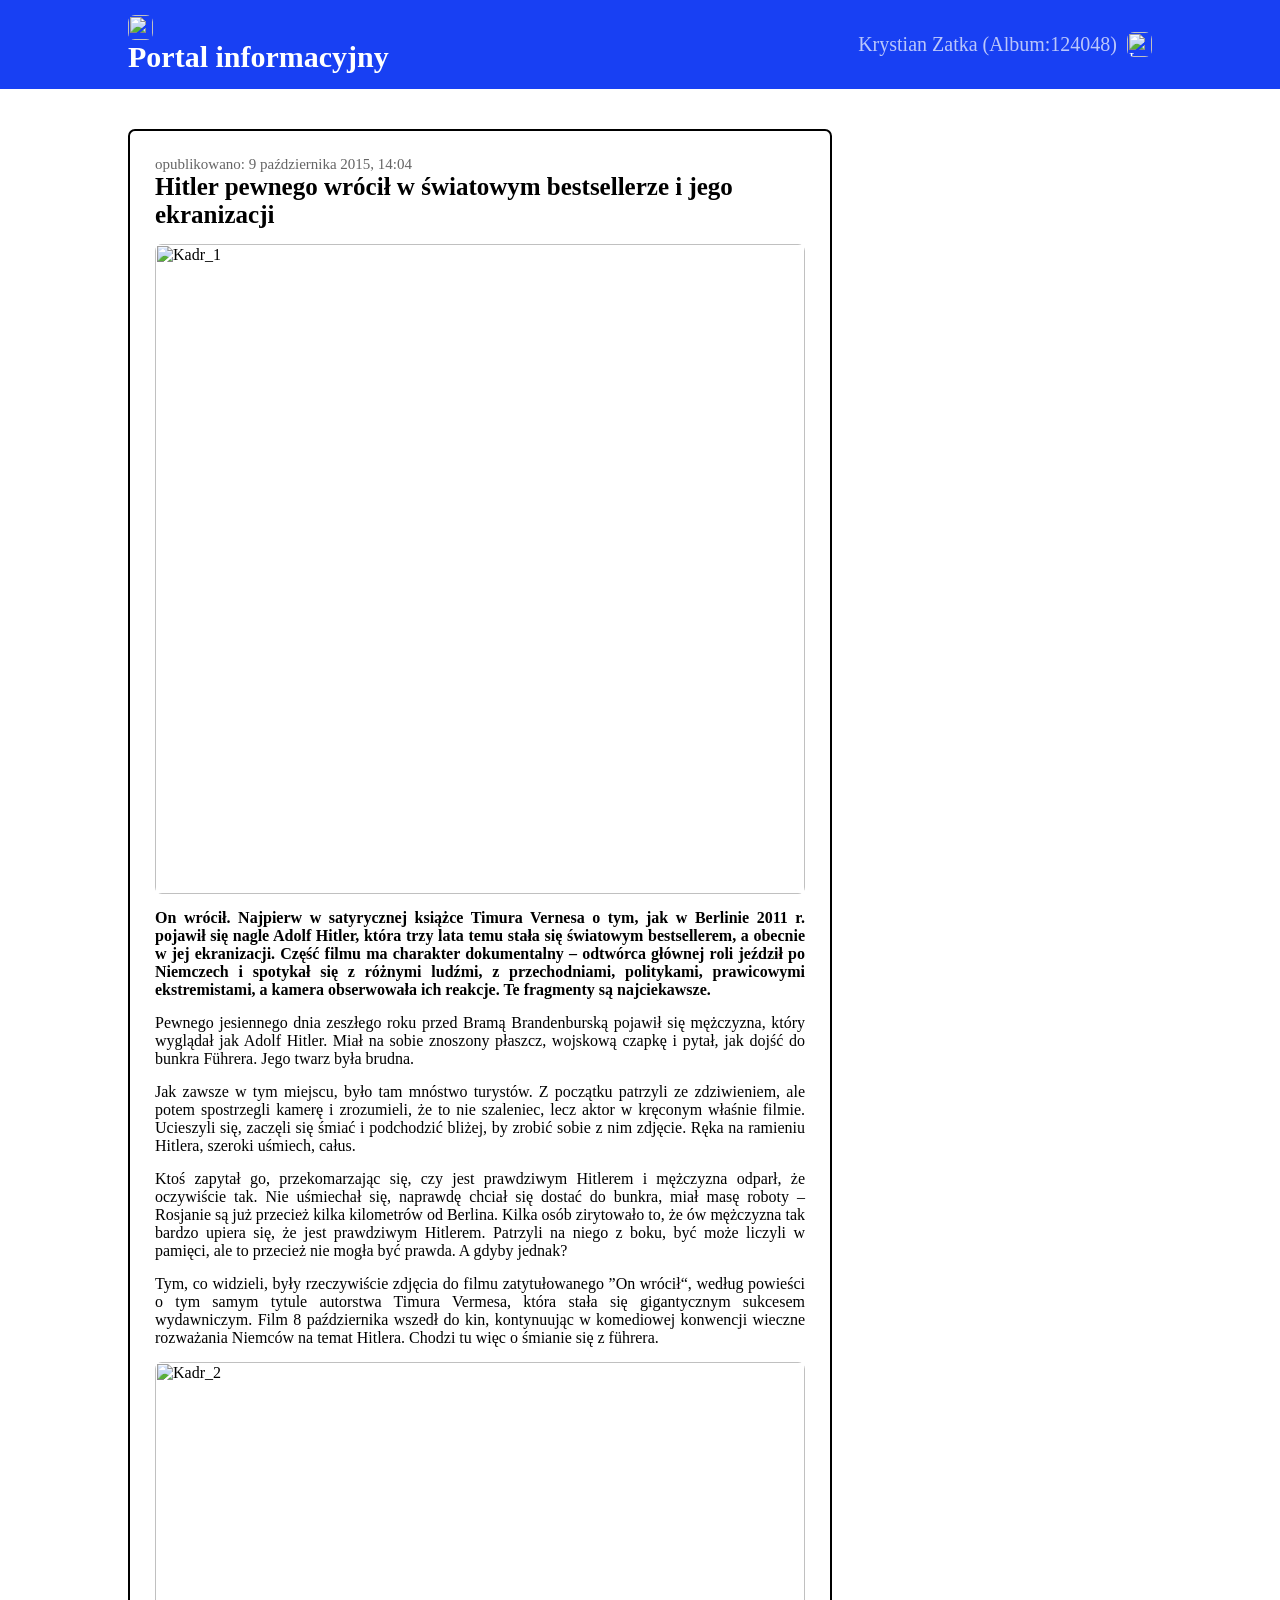
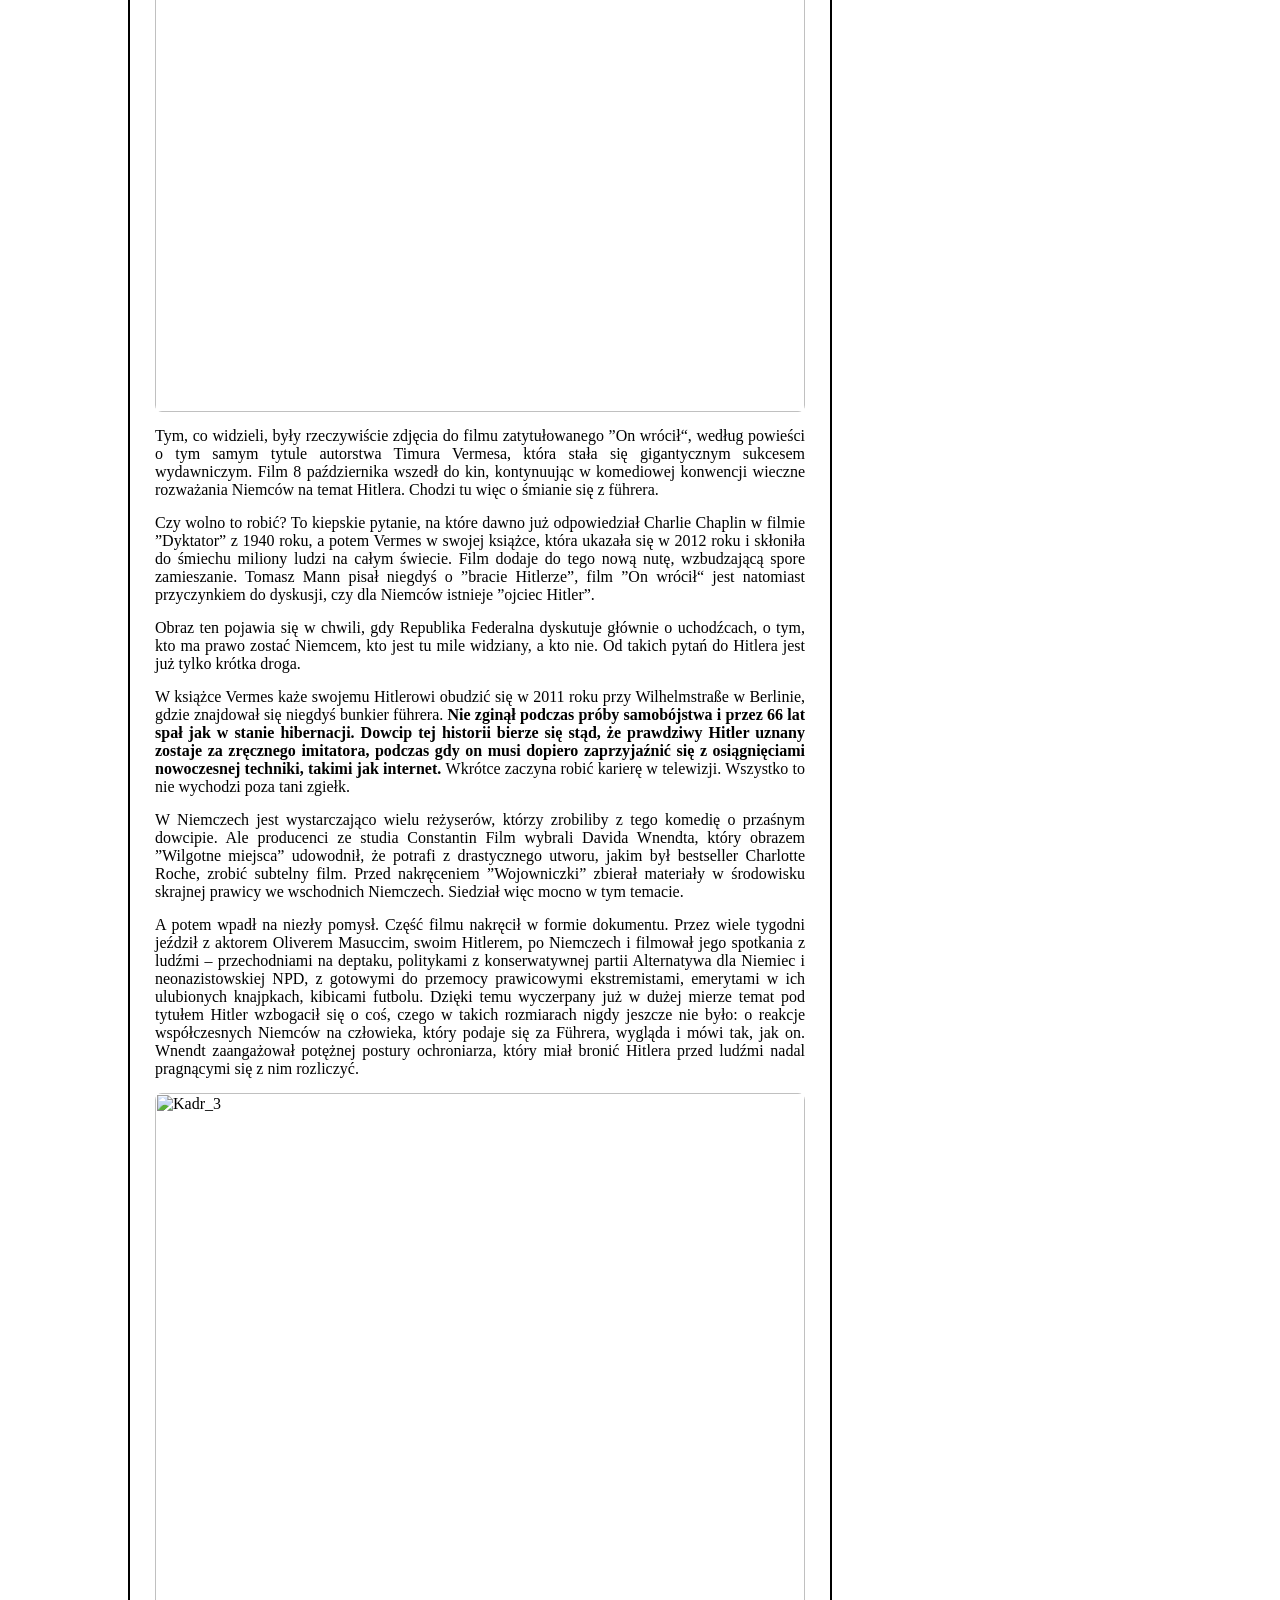
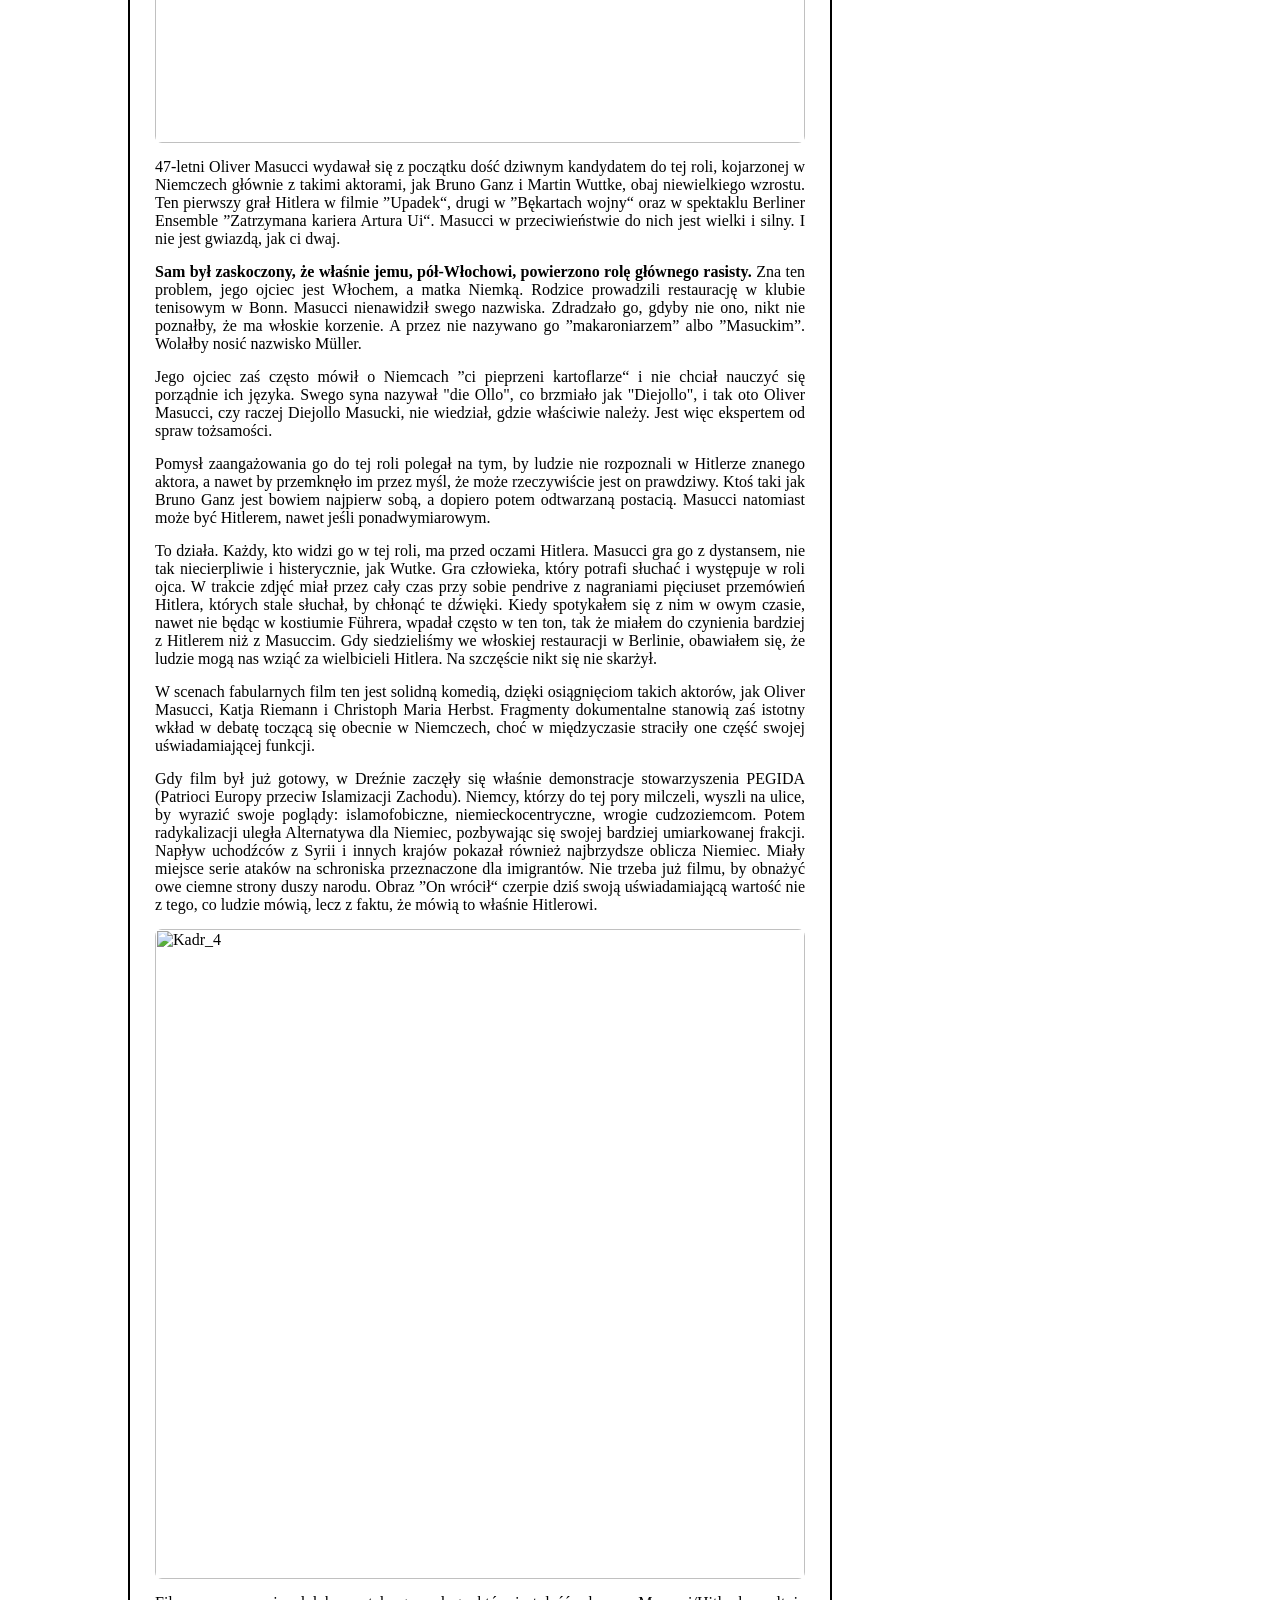
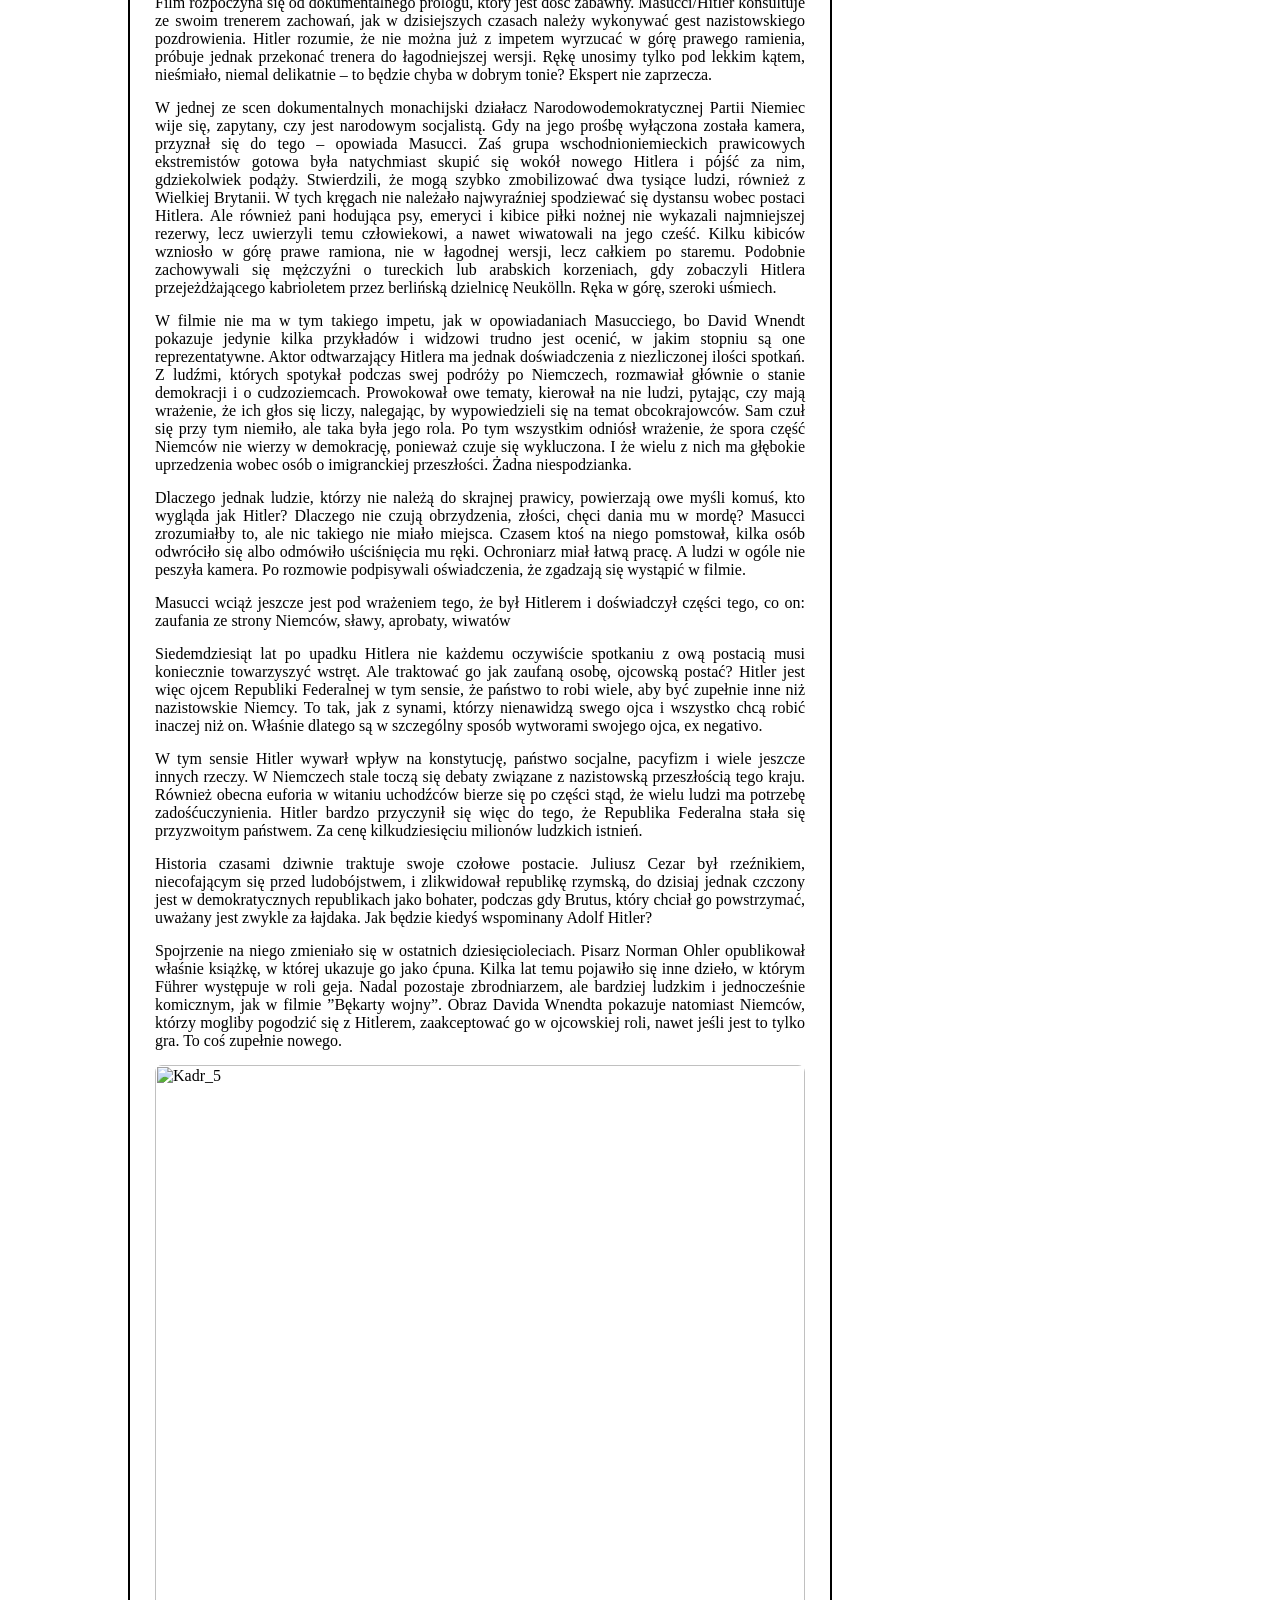
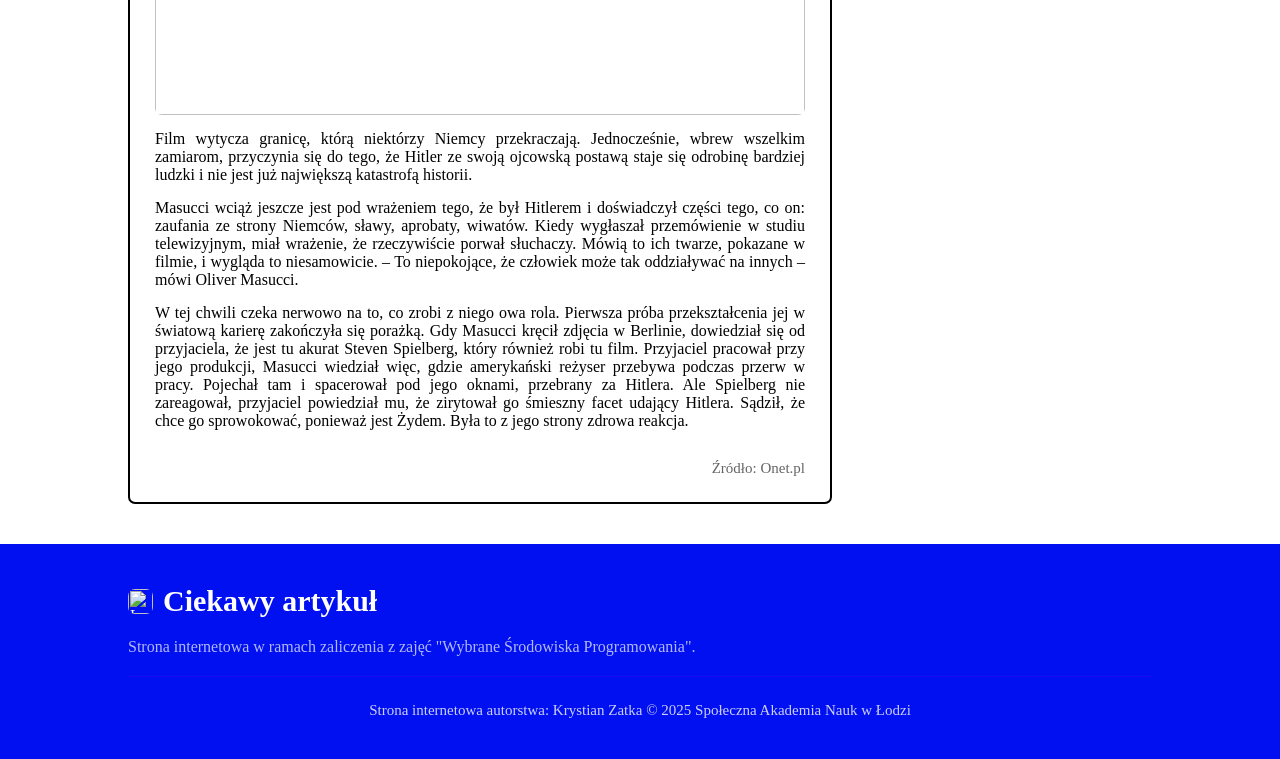
==== index.html @ 781c0fec "Update and rename Index.html to index.html" ====
<html lang="pl">
  <head>
    <meta charset="UTF-8">
    <meta name="viewport" content="width=device-width, initial-scale=1.0" />
    <link rel="icon" type="Ikona/Logo.png" href="Logo.png" />
    <link rel="preconnect" href="https://fonts.gstatic.com" crossorigin />
    <link rel="preconnect" href="https://fonts.googleapis.com" />
    <link
      href="https://fonts.googleapis.com/css2?family=Lato:ital,wght@0,100;0,300;0,400;0,700;0,900;1,100;1,300;1,400;1,700;1,900&display=swap"
      rel="stylesheet" />
    <title>Portal informacyjny</title>
    <link rel="stylesheet" href="style.css" />
    <link rel="stylesheet" href="responsive.css" />
  </head>
  <body>
    <header>
      <div class="container">
        <div class="header__content">
          <div class="header__title">
            <img src="Ikona/Logo.png" alt="Logo" class="header__logo" />
            <div class="header__icons">Portal informacyjny</div>
          </div>
          <div class="header__icons">
            <div class="header__subtitle">Krystian Zatka (Album:124048)</div>
            <img src="Ikona/Logo_Szare.png" alt="Logo" class="header__logo" />
          </div>
        </div>
      </div>
    </header>
    <main>
      <div class="container">
        <div class="content">
          <div class="content__left bordered">
            <div class="content__title">
              <div class="text-small-muted">
                opublikowano: 9 października 2015, 14:04
              </div>
              <div class="title">Hitler pewnego wrócił w światowym bestsellerze i jego ekranizacji</div>
            </div>
            <section class="image">
              <img src="Obraz/Kadr_1.jpg" alt="Kadr_1" class="image" />
            </section>
            <section>
              <p>
                <b>
                On wrócił. Najpierw w satyrycznej książce Timura Vernesa o tym, jak w Berlinie 2011 r. pojawił się nagle Adolf Hitler, która trzy lata temu stała się światowym bestsellerem, a obecnie w jej ekranizacji. Część filmu ma charakter dokumentalny – odtwórca głównej roli jeździł po Niemczech i spotykał się z różnymi ludźmi, z przechodniami, politykami, prawicowymi ekstremistami, a kamera obserwowała ich reakcje. Te fragmenty są najciekawsze.
                </b>
              </p>
            </section>
            <section>
              <p>
                Pewnego jesiennego dnia zeszłego roku przed Bramą Brandenburską pojawił się mężczyzna, który wyglądał jak Adolf Hitler. Miał na sobie znoszony płaszcz, wojskową czapkę i pytał, jak dojść do bunkra Führera. Jego twarz była brudna.
              </p>
            </section>
            <section>
              <p>
                Jak zawsze w tym miejscu, było tam mnóstwo turystów. Z początku patrzyli ze zdziwieniem, ale potem spostrzegli kamerę i zrozumieli, że to nie szaleniec, lecz aktor w kręconym właśnie filmie. Ucieszyli się, zaczęli się śmiać i podchodzić bliżej, by zrobić sobie z nim zdjęcie. Ręka na ramieniu Hitlera, szeroki uśmiech, całus.
              </p>
            </section>
            <section>
              <p>
                Ktoś zapytał go, przekomarzając się, czy jest prawdziwym Hitlerem i mężczyzna odparł, że oczywiście tak. Nie uśmiechał się, naprawdę chciał się dostać do bunkra, miał masę roboty – Rosjanie są już przecież kilka kilometrów od Berlina. Kilka osób zirytowało to, że ów mężczyzna tak bardzo upiera się, że jest prawdziwym Hitlerem. Patrzyli na niego z boku, być może liczyli w pamięci, ale to przecież nie mogła być prawda. A gdyby jednak?
              </p>
            </section>
            <section>
              <p>
                Tym, co widzieli, były rzeczywiście zdjęcia do filmu zatytułowanego ”On wrócił“, według powieści o tym samym tytule autorstwa Timura Vermesa, która stała się gigantycznym sukcesem wydawniczym. Film 8 października wszedł do kin, kontynuując w komediowej konwencji wieczne rozważania Niemców na temat Hitlera. Chodzi tu więc o śmianie się z führera.
              </p>
            </section>
            <section class="image">
              <img src="Obraz/Kadr_2.avif" alt="Kadr_2">
            </section>
            <section>
              <p>
                Tym, co widzieli, były rzeczywiście zdjęcia do filmu zatytułowanego ”On wrócił“, według powieści o tym samym tytule autorstwa Timura Vermesa, która stała się gigantycznym sukcesem wydawniczym. Film 8 października wszedł do kin, kontynuując w komediowej konwencji wieczne rozważania Niemców na temat Hitlera. Chodzi tu więc o śmianie się z führera.
              </p>
            </section>
            <section>
              <p>
                Czy wolno to robić? To kiepskie pytanie, na które dawno już odpowiedział Charlie Chaplin w filmie ”Dyktator” z 1940 roku, a potem Vermes w swojej książce, która ukazała się w 2012 roku i skłoniła do śmiechu miliony ludzi na całym świecie. Film dodaje do tego nową nutę, wzbudzającą spore zamieszanie. Tomasz Mann pisał niegdyś o ”bracie Hitlerze”, film ”On wrócił“ jest natomiast przyczynkiem do dyskusji, czy dla Niemców istnieje ”ojciec Hitler”.
              </p>
            </section>
            <section>
              <p>
                Obraz ten pojawia się w chwili, gdy Republika Federalna dyskutuje głównie o uchodźcach, o tym, kto ma prawo zostać Niemcem, kto jest tu mile widziany, a kto nie. Od takich pytań do Hitlera jest już tylko krótka droga.
              </p>
            </section>
            <section>
              <p>
                W książce Vermes każe swojemu Hitlerowi obudzić się w 2011 roku przy Wilhelmstraße w Berlinie, gdzie znajdował się niegdyś bunkier führera. 
                <b>
                  Nie zginął podczas próby samobójstwa i przez 66 lat spał jak w stanie hibernacji. Dowcip tej historii bierze się stąd, że prawdziwy Hitler uznany zostaje za zręcznego imitatora, podczas gdy on musi dopiero zaprzyjaźnić się z osiągnięciami nowoczesnej techniki, takimi jak internet. 
                </b>  
                Wkrótce zaczyna robić karierę w telewizji. Wszystko to nie wychodzi poza tani zgiełk.
                </p>
            </section>
            <section>
              <p>
                W Niemczech jest wystarczająco wielu reżyserów, którzy zrobiliby z tego komedię o przaśnym dowcipie. Ale producenci ze studia Constantin Film wybrali Davida Wnendta, który obrazem ”Wilgotne miejsca” udowodnił, że potrafi z drastycznego utworu, jakim był bestseller Charlotte Roche, zrobić subtelny film. Przed nakręceniem ”Wojowniczki” zbierał materiały w środowisku skrajnej prawicy we wschodnich Niemczech. Siedział więc mocno w tym temacie.
              </p>
            </section>
            <section>
              <p>
                A potem wpadł na niezły pomysł. Część filmu nakręcił w formie dokumentu. Przez wiele tygodni jeździł z aktorem Oliverem Masuccim, swoim Hitlerem, po Niemczech i filmował jego spotkania z ludźmi – przechodniami na deptaku, politykami z konserwatywnej partii Alternatywa dla Niemiec i neonazistowskiej NPD, z gotowymi do przemocy prawicowymi ekstremistami, emerytami w ich ulubionych knajpkach, kibicami futbolu. Dzięki temu wyczerpany już w dużej mierze temat pod tytułem Hitler wzbogacił się o coś, czego w takich rozmiarach nigdy jeszcze nie było: o reakcje współczesnych Niemców na człowieka, który podaje się za Führera, wygląda i mówi tak, jak on. Wnendt zaangażował potężnej postury ochroniarza, który miał bronić Hitlera przed ludźmi nadal pragnącymi się z nim rozliczyć.
              </p>
            </section>
            <section class="image">
              <img src="Obraz/Kadr_3.avif" alt="Kadr_3">
            </section>
            <section>
              <p>
                47-letni Oliver Masucci wydawał się z początku dość dziwnym kandydatem do tej roli, kojarzonej w Niemczech głównie z takimi aktorami, jak Bruno Ganz i Martin Wuttke, obaj niewielkiego wzrostu. Ten pierwszy grał Hitlera w filmie ”Upadek“, drugi w ”Bękartach wojny“ oraz w spektaklu Berliner Ensemble ”Zatrzymana kariera Artura Ui“. Masucci w przeciwieństwie do nich jest wielki i silny. I nie jest gwiazdą, jak ci dwaj.
              </p>
            </section>
            <section>
              <p>
                <b>
                  Sam był zaskoczony, że właśnie jemu, pół-Włochowi, powierzono rolę głównego rasisty.
                </b>
                Zna ten problem, jego ojciec jest Włochem, a matka Niemką. Rodzice prowadzili restaurację w klubie tenisowym w Bonn. Masucci nienawidził swego nazwiska. Zdradzało go, gdyby nie ono, nikt nie poznałby, że ma włoskie korzenie. A przez nie nazywano go ”makaroniarzem” albo ”Masuckim”. Wolałby nosić nazwisko Müller.
              </p>
            </section>
            <section>
              <p>
                Jego ojciec zaś często mówił o Niemcach ”ci pieprzeni kartoflarze“ i nie chciał nauczyć się porządnie ich języka. Swego syna nazywał "die Ollo", co brzmiało jak "Diejollo", i tak oto Oliver Masucci, czy raczej Diejollo Masucki, nie wiedział, gdzie właściwie należy. Jest więc ekspertem od spraw tożsamości.
              </p>
            </section>
            <section>
              <p>
                Pomysł zaangażowania go do tej roli polegał na tym, by ludzie nie rozpoznali w Hitlerze znanego aktora, a nawet by przemknęło im przez myśl, że może rzeczywiście jest on prawdziwy. Ktoś taki jak Bruno Ganz jest bowiem najpierw sobą, a dopiero potem odtwarzaną postacią. Masucci natomiast może być Hitlerem, nawet jeśli ponadwymiarowym.
              </p>
            </section>
            <section>
              <p>
                To działa. Każdy, kto widzi go w tej roli, ma przed oczami Hitlera. Masucci gra go z dystansem, nie tak niecierpliwie i histerycznie, jak Wutke. Gra człowieka, który potrafi słuchać i występuje w roli ojca. W trakcie zdjęć miał przez cały czas przy sobie pendrive z nagraniami pięciuset przemówień Hitlera, których stale słuchał, by chłonąć te dźwięki. Kiedy spotykałem się z nim w owym czasie, nawet nie będąc w kostiumie Führera, wpadał często w ten ton, tak że miałem do czynienia bardziej z Hitlerem niż z Masuccim. Gdy siedzieliśmy we włoskiej restauracji w Berlinie, obawiałem się, że ludzie mogą nas wziąć za wielbicieli Hitlera. Na szczęście nikt się nie skarżył.
              </p>
            </section>
            <section>
              <p>
                W scenach fabularnych film ten jest solidną komedią, dzięki osiągnięciom takich aktorów, jak Oliver Masucci, Katja Riemann i Christoph Maria Herbst. Fragmenty dokumentalne stanowią zaś istotny wkład w debatę toczącą się obecnie w Niemczech, choć w międzyczasie straciły one część swojej uświadamiającej funkcji.
              </p>
            </section>
            <section>
              <p>
                Gdy film był już gotowy, w Dreźnie zaczęły się właśnie demonstracje stowarzyszenia PEGIDA (Patrioci Europy przeciw Islamizacji Zachodu). Niemcy, którzy do tej pory milczeli, wyszli na ulice, by wyrazić swoje poglądy: islamofobiczne, niemieckocentryczne, wrogie cudzoziemcom. Potem radykalizacji uległa Alternatywa dla Niemiec, pozbywając się swojej bardziej umiarkowanej frakcji. Napływ uchodźców z Syrii i innych krajów pokazał również najbrzydsze oblicza Niemiec. Miały miejsce serie ataków na schroniska przeznaczone dla imigrantów. Nie trzeba już filmu, by obnażyć owe ciemne strony duszy narodu. Obraz ”On wrócił“ czerpie dziś swoją uświadamiającą wartość nie z tego, co ludzie mówią, lecz z faktu, że mówią to właśnie Hitlerowi.
              </p>
            </section>
            <section class ="image">
              <img src="Obraz/Kard_4.avif" alt="Kadr_4">
            </section>
            <section>
              <p>
                Film rozpoczyna się od dokumentalnego prologu, który jest dość zabawny. Masucci/Hitler konsultuje ze swoim trenerem zachowań, jak w dzisiejszych czasach należy wykonywać gest nazistowskiego pozdrowienia. Hitler rozumie, że nie można już z impetem wyrzucać w górę prawego ramienia, próbuje jednak przekonać trenera do łagodniejszej wersji. Rękę unosimy tylko pod lekkim kątem, nieśmiało, niemal delikatnie – to będzie chyba w dobrym tonie? Ekspert nie zaprzecza.
              </p>
            </section>
            <section>
              <p>
                W jednej ze scen dokumentalnych monachijski działacz Narodowodemokratycznej Partii Niemiec wije się, zapytany, czy jest narodowym socjalistą. Gdy na jego prośbę wyłączona została kamera, przyznał się do tego – opowiada Masucci. Zaś grupa wschodnioniemieckich prawicowych ekstremistów gotowa była natychmiast skupić się wokół nowego Hitlera i pójść za nim, gdziekolwiek podąży. Stwierdzili, że mogą szybko zmobilizować dwa tysiące ludzi, również z Wielkiej Brytanii. W tych kręgach nie należało najwyraźniej spodziewać się dystansu wobec postaci Hitlera. Ale również pani hodująca psy, emeryci i kibice piłki nożnej nie wykazali najmniejszej rezerwy, lecz uwierzyli temu człowiekowi, a nawet wiwatowali na jego cześć. Kilku kibiców wzniosło w górę prawe ramiona, nie w łagodnej wersji, lecz całkiem po staremu. Podobnie zachowywali się mężczyźni o tureckich lub arabskich korzeniach, gdy zobaczyli Hitlera przejeżdżającego kabrioletem przez berlińską dzielnicę Neukölln. Ręka w górę, szeroki uśmiech.
              </p>
            </section>
            <section>
              <p>
                W filmie nie ma w tym takiego impetu, jak w opowiadaniach Masucciego, bo David Wnendt pokazuje jedynie kilka przykładów i widzowi trudno jest ocenić, w jakim stopniu są one reprezentatywne. Aktor odtwarzający Hitlera ma jednak doświadczenia z niezliczonej ilości spotkań. Z ludźmi, których spotykał podczas swej podróży po Niemczech, rozmawiał głównie o stanie demokracji i o cudzoziemcach. Prowokował owe tematy, kierował na nie ludzi, pytając, czy mają wrażenie, że ich głos się liczy, nalegając, by wypowiedzieli się na temat obcokrajowców. Sam czuł się przy tym niemiło, ale taka była jego rola. Po tym wszystkim odniósł wrażenie, że spora część Niemców nie wierzy w demokrację, ponieważ czuje się wykluczona. I że wielu z nich ma głębokie uprzedzenia wobec osób o imigranckiej przeszłości. Żadna niespodzianka.
              </p>
            </section>
            <section>
              <p>
                Dlaczego jednak ludzie, którzy nie należą do skrajnej prawicy, powierzają owe myśli komuś, kto wygląda jak Hitler? Dlaczego nie czują obrzydzenia, złości, chęci dania mu w mordę? Masucci zrozumiałby to, ale nic takiego nie miało miejsca. Czasem ktoś na niego pomstował, kilka osób odwróciło się albo odmówiło uściśnięcia mu ręki. Ochroniarz miał łatwą pracę. A ludzi w ogóle nie peszyła kamera. Po rozmowie podpisywali oświadczenia, że zgadzają się wystąpić w filmie.
              </p>
            </section>
            <section>
              <p>
                Masucci wciąż jeszcze jest pod wrażeniem tego, że był Hitlerem i doświadczył części tego, co on: zaufania ze strony Niemców, sławy, aprobaty, wiwatów
              </p>
            </section>
            <section>
              <p>
                Siedemdziesiąt lat po upadku Hitlera nie każdemu oczywiście spotkaniu z ową postacią musi koniecznie towarzyszyć wstręt. Ale traktować go jak zaufaną osobę, ojcowską postać? Hitler jest więc ojcem Republiki Federalnej w tym sensie, że państwo to robi wiele, aby być zupełnie inne niż nazistowskie Niemcy. To tak, jak z synami, którzy nienawidzą swego ojca i wszystko chcą robić inaczej niż on. Właśnie dlatego są w szczególny sposób wytworami swojego ojca, ex negativo.
              </p>
            </section>
            <section>
              <p>
                W tym sensie Hitler wywarł wpływ na konstytucję, państwo socjalne, pacyfizm i wiele jeszcze innych rzeczy. W Niemczech stale toczą się debaty związane z nazistowską przeszłością tego kraju. Również obecna euforia w witaniu uchodźców bierze się po części stąd, że wielu ludzi ma potrzebę zadośćuczynienia. Hitler bardzo przyczynił się więc do tego, że Republika Federalna stała się przyzwoitym państwem. Za cenę kilkudziesięciu milionów ludzkich istnień.
              </p>
            </section>
            <section>
              <p>
                Historia czasami dziwnie traktuje swoje czołowe postacie. Juliusz Cezar był rzeźnikiem, niecofającym się przed ludobójstwem, i zlikwidował republikę rzymską, do dzisiaj jednak czczony jest w demokratycznych republikach jako bohater, podczas gdy Brutus, który chciał go powstrzymać, uważany jest zwykle za łajdaka. Jak będzie kiedyś wspominany Adolf Hitler?
              </p>
            </section>
            <section>
              <p>
                Spojrzenie na niego zmieniało się w ostatnich dziesięcioleciach. Pisarz Norman Ohler opublikował właśnie książkę, w której ukazuje go jako ćpuna. Kilka lat temu pojawiło się inne dzieło, w którym Führer występuje w roli geja. Nadal pozostaje zbrodniarzem, ale bardziej ludzkim i jednocześnie komicznym, jak w filmie ”Bękarty wojny”. Obraz Davida Wnendta pokazuje natomiast Niemców, którzy mogliby pogodzić się z Hitlerem, zaakceptować go w ojcowskiej roli, nawet jeśli jest to tylko gra. To coś zupełnie nowego.
              </p>
            </section>
            <section class="image">
              <img src="Obraz/Kadr_5.avif" alt="Kadr_5">
            </section>
            <section>
              <p>
                Film wytycza granicę, którą niektórzy Niemcy przekraczają. Jednocześnie, wbrew wszelkim zamiarom, przyczynia się do tego, że Hitler ze swoją ojcowską postawą staje się odrobinę bardziej ludzki i nie jest już największą katastrofą historii.
              </p>
            </section>
            <section>
              <p>
                Masucci wciąż jeszcze jest pod wrażeniem tego, że był Hitlerem i doświadczył części tego, co on: zaufania ze strony Niemców, sławy, aprobaty, wiwatów. Kiedy wygłaszał przemówienie w studiu telewizyjnym, miał wrażenie, że rzeczywiście porwał słuchaczy. Mówią to ich twarze, pokazane w filmie, i wygląda to niesamowicie. – To niepokojące, że człowiek może tak oddziaływać na innych – mówi Oliver Masucci.
              </p>
            </section>
            <section>
              <p>
                W tej chwili czeka nerwowo na to, co zrobi z niego owa rola. Pierwsza próba przekształcenia jej w światową karierę zakończyła się porażką. Gdy Masucci kręcił zdjęcia w Berlinie, dowiedział się od przyjaciela, że jest tu akurat Steven Spielberg, który również robi tu film. Przyjaciel pracował przy jego produkcji, Masucci wiedział więc, gdzie amerykański reżyser przebywa podczas przerw w pracy. Pojechał tam i spacerował pod jego oknami, przebrany za Hitlera. Ale Spielberg nie zareagował, przyjaciel powiedział mu, że zirytował go śmieszny facet udający Hitlera. Sądził, że chce go sprowokować, ponieważ jest Żydem. Była to z jego strony zdrowa reakcja.
              </p>
            </section>
            <section class="right">
              <p class="text-small-muted">Źródło: Onet.pl</p>
            </section>
          </div>
      </div>
    </main>
      <footer>
        <div class="container">
          <div class="footer__content">
            <div class="footer__left">
              <div class="footer__title">
                <img src="Ikona/Logo_Czarne.png" alt="Logo" class="header__logo" />
                <div class="header__title">Ciekawy artykuł</div>
              </div>
              <div class="footer__text">
                Strona internetowa w ramach zaliczenia z zajęć &quot;Wybrane Środowiska Programowania&quot;.
              </div>
            </div>
            </div>
            <div class="footer__divider"></div>
            <div class="footer__down">
              Strona internetowa autorstwa: Krystian Zatka &copy; 2025 Społeczna Akademia Nauk w Łodzi
          </div>
        </div>
      </footer>
  </body>
</html>
---- style.css ----
* {
  margin:0;
  box-sizing: border-box;
  font-family: "Times New Roman", sans-serif;
}


body {
  height: 120vh;
  display: flex;
  flex-direction: column;
}

.span {
  color:aqua;
  font-weight: 850;
  font-size: 20px;
}

.container {
  width: 1024px;
  margin: 0 auto;
}

header {
  background: rgb(24, 64, 243);
  color: #ffffff;
  position: sticky;
  top: 0;
  z-index: 1000;
  padding: 15px;
}

.header__content {
  display: flex;
  align-items: center;
  justify-content: space-between;
}

.header__info {
  display: flex;
  align-items: center;
  justify-content: flex-start;
  gap: 20px;
}

.header__icons {
  display: flex;
  align-items: center;
  justify-content: flex-end;
  gap: 10px;
}

#header__icon {
  height: 20px;
  width: 20px;
  cursor: pointer;
  opacity: 0.7;
  transition: all 0.4s ease;
}

#header__icon:hover {
  opacity: 0;
}

.header__logo {
  height: 25px;
  width: 25px;
}

.header__title {
  font-size: 30px;
  font-weight: 700;
}

.header__subtitle {
  font-size: 20px;
  opacity: 0.7;
}

main {
  flex: 1;
  padding: 40px;
}

.content {
  display: flex;
  align-items: flex-start;
  justify-content: space-between;
  gap: 50px;
}

.title {
  font-size: 25px;
  font-weight:900;
}

.content__left {
  flex: 0.66;
}

.content__right {
  flex: 0.34;
}

.content__right__top {
  display: flex;
  align-items: center;
  justify-content: flex-start;
  gap: 10px;
}

.bordered {
  border: 2px solid #000000;
  border-radius: 7px;
  padding: 25px;
}

.text-small-muted {
  font-size: 15px;
  color: #000;
  opacity: 0.6;
}

section {
  margin-top: 15px;
}

img {
  width: 650px;
  height: auto;
  border-radius: 7px;
}

p {
  text-align: justify;
}

.point {
  height: 55px;
  width: 55px;
}

.title-right {
  font-size: 10px;
  font-weight: 700;
}

.right {
  display: flex;
  justify-content: flex-end;
  margin-top: 30px;
}

.section-title {
  font-weight: 700;
  font-size: 14px;
  color: blue;
}

.section-content {
  margin-top: 5px;
  font-size: 13px;
  text-align: justify;
  color: rgb(255, 255, 255);
  cursor: pointer;
}

footer {
  background: rgb(0, 16, 240);
  padding: 40px 0;
  display: flex;
  align-items: flex-start;
  justify-content: space-between;
}

.hidden {
  display: none;
}

a {
  color: rgb(253, 20, 4);
  text-decoration: none;
  font-weight: 900;
}

.footer__content {
  display: flex;
  align-items: flex-start;
  justify-content: space-between;
  gap: 100px;
}

.footer__left {
  flex: 1;
  display: flex;
  flex-direction: column;
  align-items: flex-start;
  gap: 20px;
}

.footer__title {
  display: flex;
  align-items: center;
  justify-content: flex-start;
  gap: 10px;
  color:#ffffff;
}

.footer__right {
  flex: 0.3;
  display: flex;
  flex-direction: column;
  align-items: flex-end;
  gap: 15px;
}

.footer__text {
  text-align: justify;
  font-size: 16px;
  opacity: 0.7;
  color:#ffffff;
}

.footer__divider {
  width: 100%;
  height: 1px;
  max-height: 1px;
  background: rgb(46, 2, 243);
  opacity: 0.5;
  margin-top: 20px;
}

.footer__down {
  padding-top: 25px;
  display: flex;
  align-items: center;
  justify-content: center;
  opacity: 0.8;
  font-size: 15px;
  color:#ffffff;
}
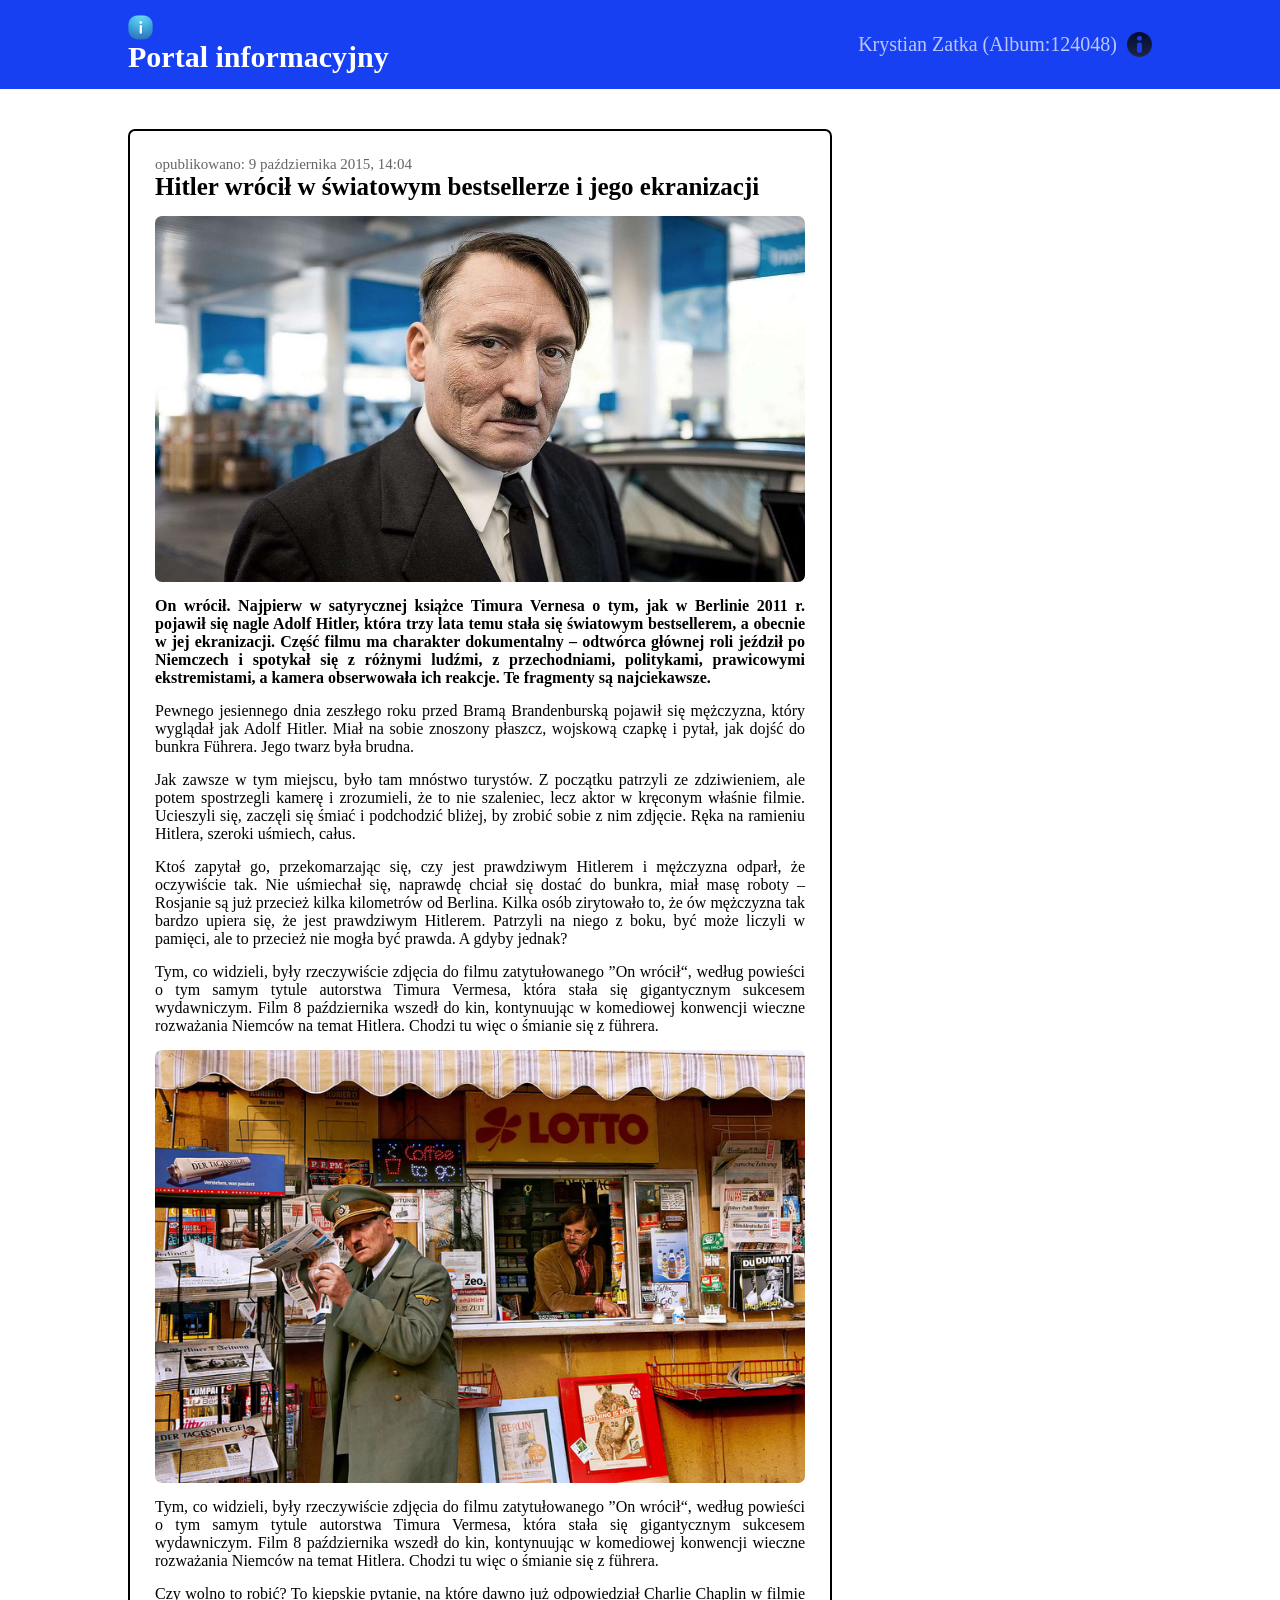
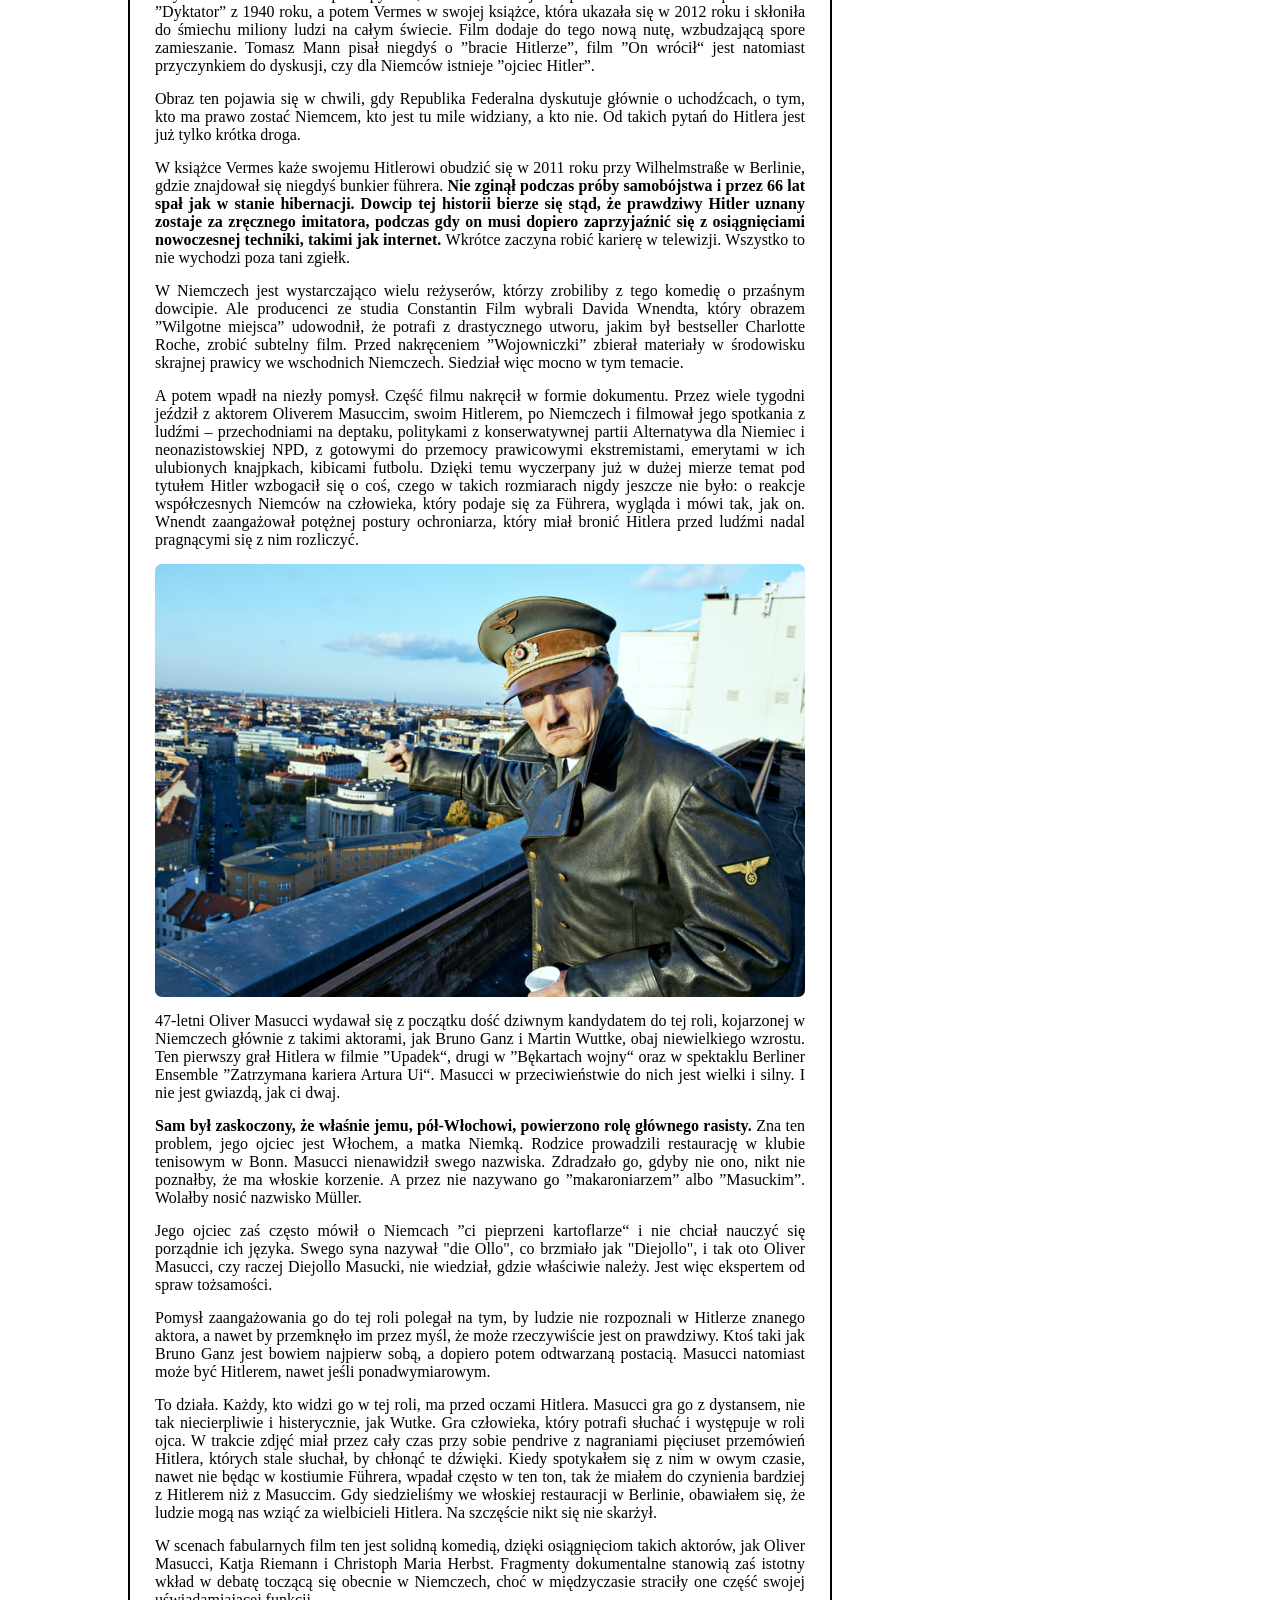
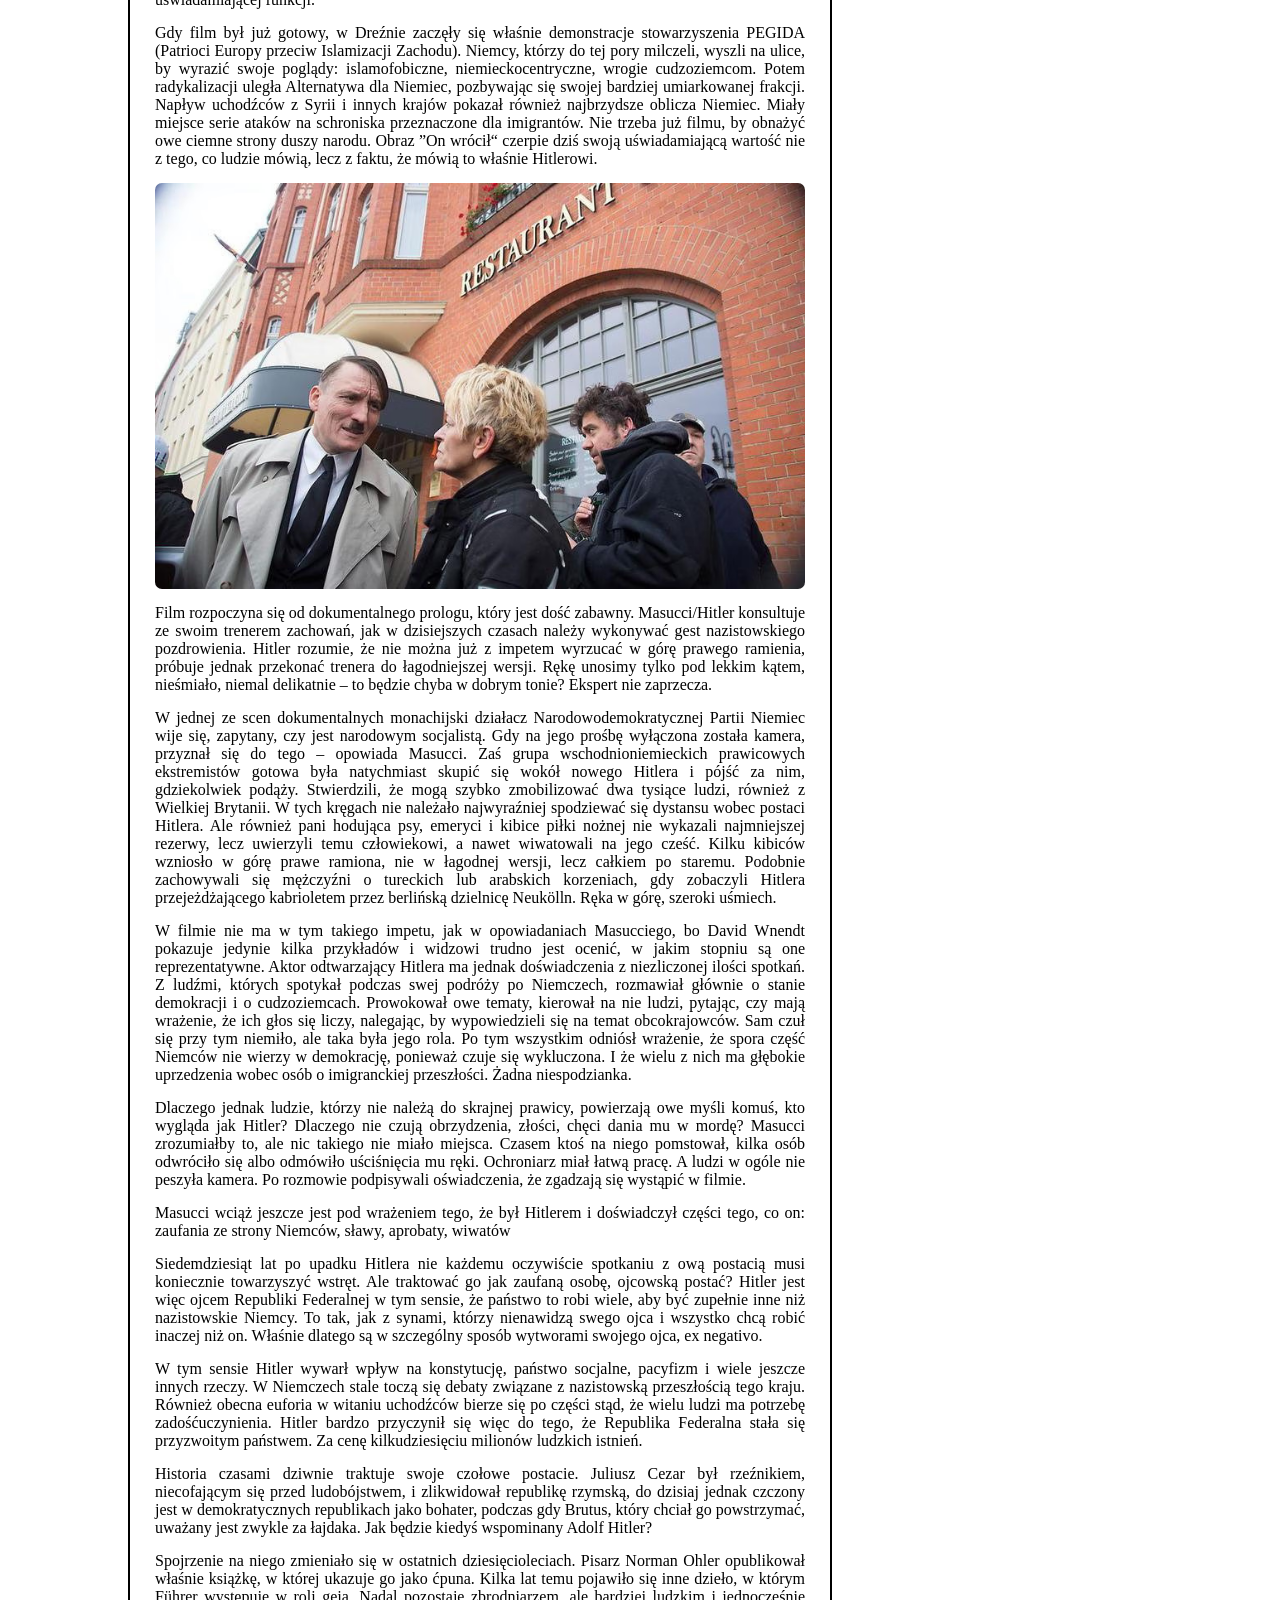
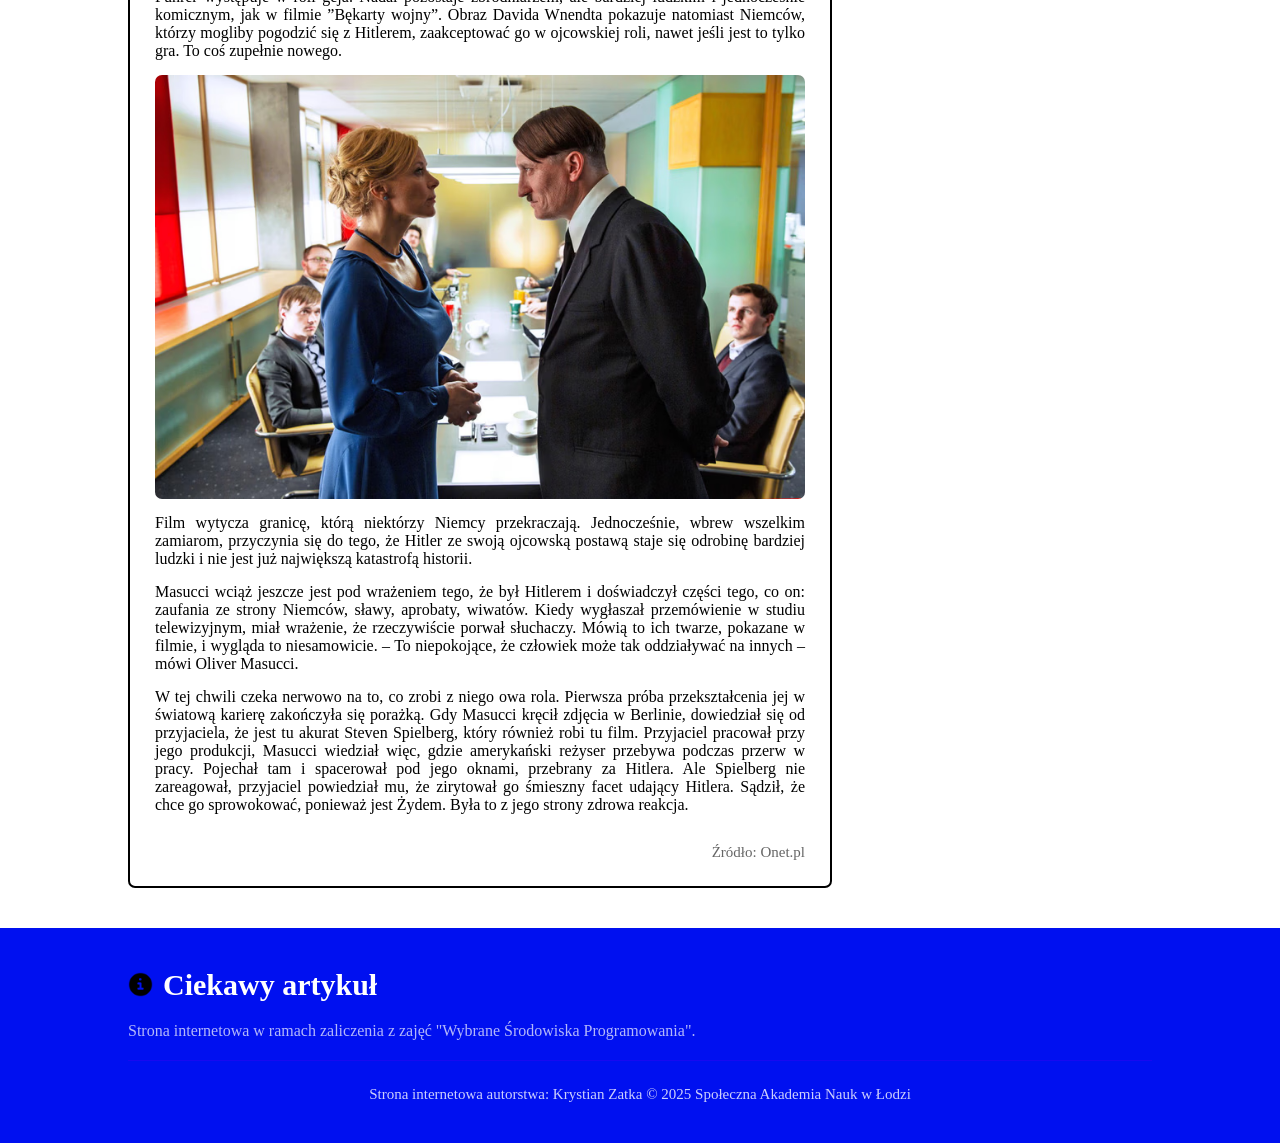
==== commit 06194468: "Update index.html" ====
--- a/index.html
+++ b/index.html
@@ -35,7 +35,7 @@
               <div class="text-small-muted">
                 opublikowano: 9 października 2015, 14:04
               </div>
-              <div class="title">Hitler pewnego wrócił w światowym bestsellerze i jego ekranizacji</div>
+              <div class="title">Hitler wrócił w światowym bestsellerze i jego ekranizacji</div>
             </div>
             <section class="image">
               <img src="Obraz/Kadr_1.jpg" alt="Kadr_1" class="image" />
